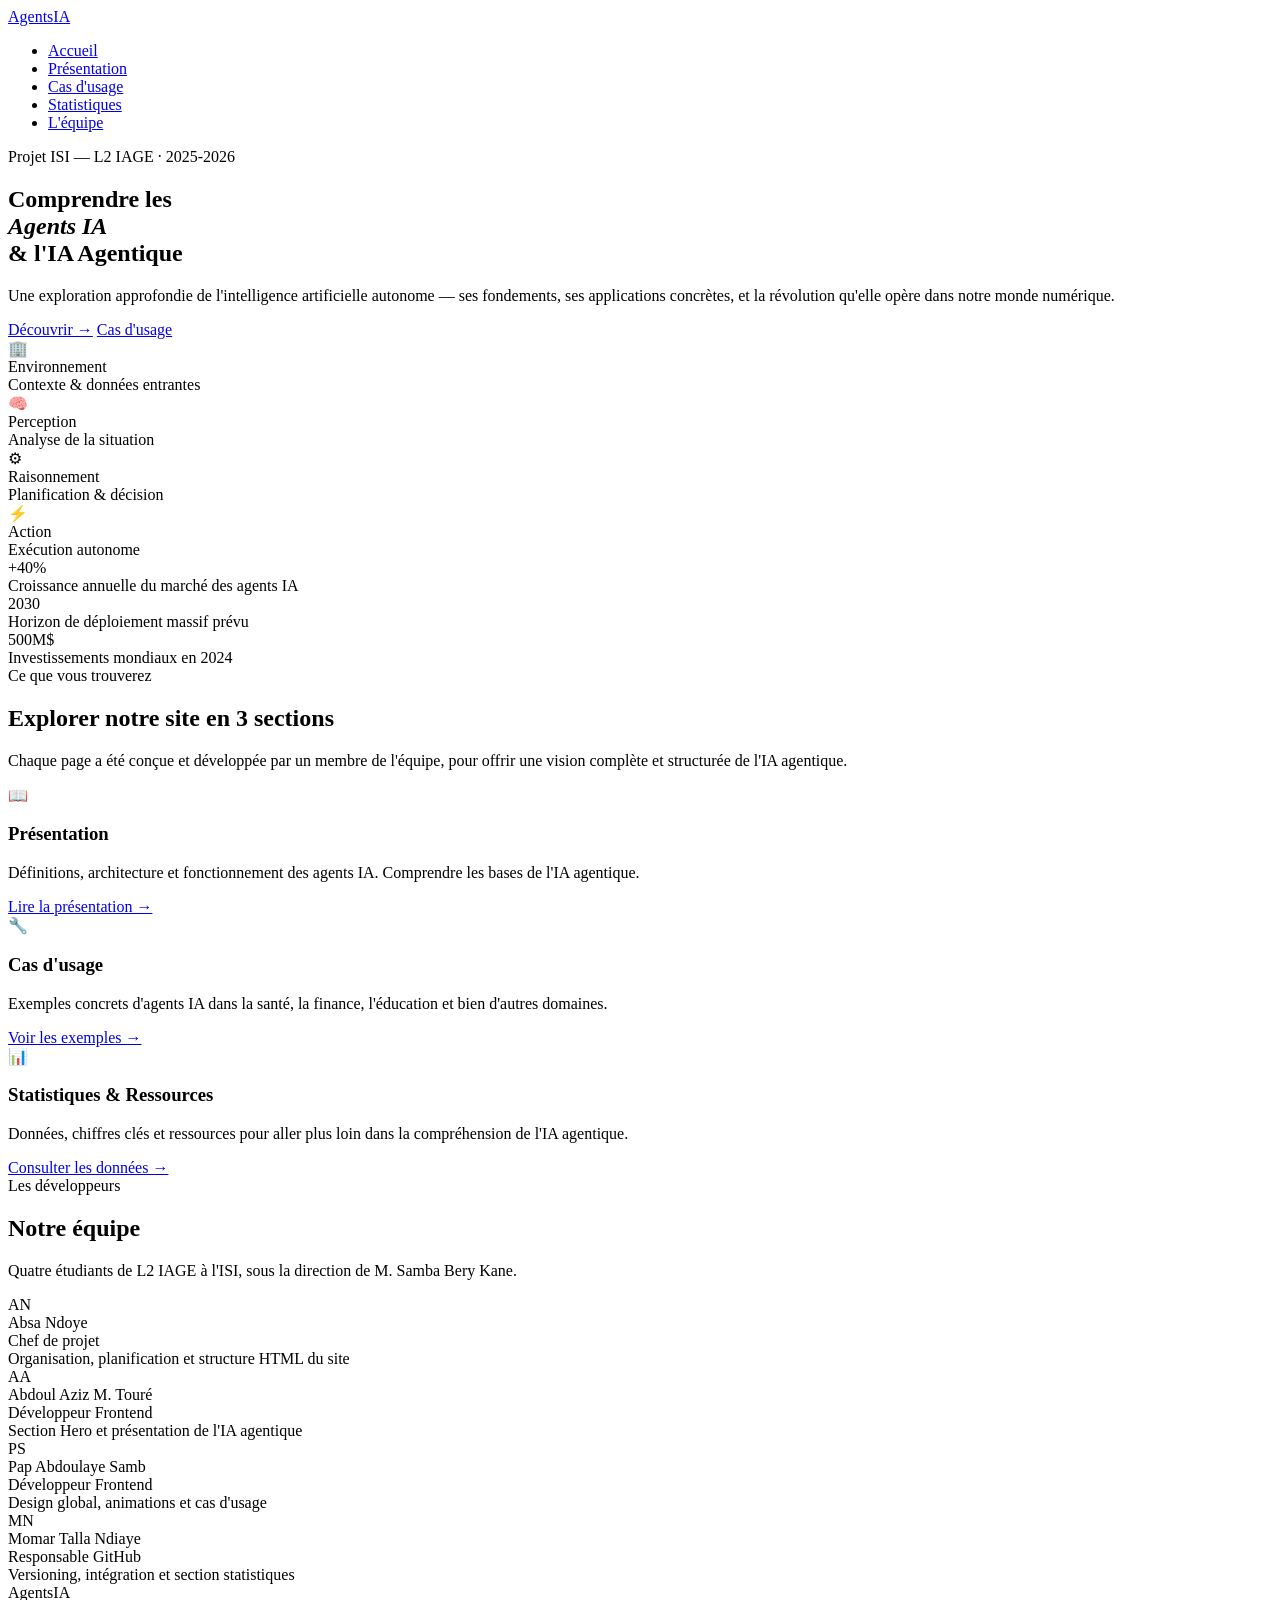
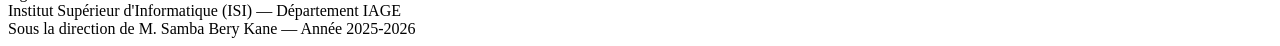
==== index.html @ 9262ff44 "Initial commit : ajout du site vitrine AgentIA" ====
<!DOCTYPE html>
<html lang="fr">
<head>
  <meta charset="UTF-8" />
  <meta name="viewport" content="width=device-width, initial-scale=1.0" />
  <title>Agents IA & IA Agentique</title>
  <link rel="preconnect" href="https://fonts.googleapis.com" />
  <link href="https://fonts.googleapis.com/css2?family=DM+Serif+Display&family=DM+Sans:wght@400;500&display=swap" rel="stylesheet" />
  <link rel="stylesheet" href="styles.css" />
</head>
<body>

  <!-- NAVIGATION -->
  <nav>
    <a class="nav-logo" href="index.html">Agents<span>IA</span></a>
    <ul class="nav-links">
      <li><a href="index.html" class="active">Accueil</a></li>
      <li><a href="presentation.html">Présentation</a></li>
      <li><a href="cas-usage.html">Cas d'usage</a></li>
      <li><a href="statistiques.html">Statistiques</a></li>
      <li><a href="#equipe" class="nav-cta">L'équipe</a></li>
    </ul>
  </nav>

  <!-- HERO -->
  <section class="hero">
    <div class="hero-content">
      <div class="hero-badge">Projet ISI &mdash; L2 IAGE &middot; 2025-2026</div>
      <h1>
        Comprendre les<br />
        <em>Agents IA</em><br />
        &amp; l'IA Agentique
      </h1>
      <p class="hero-description">
        Une exploration approfondie de l'intelligence artificielle autonome &mdash;
        ses fondements, ses applications concrètes, et la révolution qu'elle
        opère dans notre monde numérique.
      </p>
      <div class="hero-actions">
        <a href="presentation.html" class="btn-primary">Découvrir &rarr;</a>
        <a href="cas-usage.html" class="btn-secondary">Cas d'usage</a>
      </div>
    </div>

    <div class="hero-visual">
      <div class="agent-diagram">
        <div class="agent-node">
          <div class="node-icon node-blue">&#127970;</div>
          <div>
            <div>Environnement</div>
            <div class="node-sub">Contexte &amp; données entrantes</div>
          </div>
        </div>
        <div class="connector"></div>
        <div class="agent-node">
          <div class="node-icon node-gray">&#129504;</div>
          <div>
            <div>Perception</div>
            <div class="node-sub">Analyse de la situation</div>
          </div>
        </div>
        <div class="connector"></div>
        <div class="agent-node">
          <div class="node-icon node-blue">&#9881;</div>
          <div>
            <div>Raisonnement</div>
            <div class="node-sub">Planification &amp; décision</div>
          </div>
        </div>
        <div class="connector"></div>
        <div class="agent-node">
          <div class="node-icon node-teal">&#9889;</div>
          <div>
            <div>Action</div>
            <div class="node-sub">Exécution autonome</div>
          </div>
        </div>
      </div>
    </div>
  </section>

  <!-- STATS BAND -->
  <div class="stats-band">
    <div class="stats-inner">
      <div>
        <div class="stat-number">+40%</div>
        <div class="stat-label">Croissance annuelle du marché des agents IA</div>
      </div>
      <div>
        <div class="stat-number">2030</div>
        <div class="stat-label">Horizon de déploiement massif prévu</div>
      </div>
      <div>
        <div class="stat-number">500M$</div>
        <div class="stat-label">Investissements mondiaux en 2024</div>
      </div>
    </div>
  </div>

  <!-- INTRO CARDS -->
  <section class="intro-section">
    <div class="section-label">Ce que vous trouverez</div>
    <h2 class="section-title">Explorer notre site en 3 sections</h2>
    <p class="section-desc">
      Chaque page a été conçue et développée par un membre de l'équipe,
      pour offrir une vision complète et structurée de l'IA agentique.
    </p>
    <div class="cards-grid">
      <div class="card">
        <div class="card-icon">&#128214;</div>
        <h3>Présentation</h3>
        <p>Définitions, architecture et fonctionnement des agents IA. Comprendre les bases de l'IA agentique.</p>
        <a href="presentation.html" class="card-link">Lire la présentation &rarr;</a>
      </div>
      <div class="card">
        <div class="card-icon">&#128295;</div>
        <h3>Cas d'usage</h3>
        <p>Exemples concrets d'agents IA dans la santé, la finance, l'éducation et bien d'autres domaines.</p>
        <a href="cas-usage.html" class="card-link">Voir les exemples &rarr;</a>
      </div>
      <div class="card">
        <div class="card-icon">&#128202;</div>
        <h3>Statistiques &amp; Ressources</h3>
        <p>Données, chiffres clés et ressources pour aller plus loin dans la compréhension de l'IA agentique.</p>
        <a href="statistiques.html" class="card-link">Consulter les données &rarr;</a>
      </div>
    </div>
  </section>

  <!-- EQUIPE SECTION -->
  <section class="equipe-section" id="equipe">
    <div class="equipe-inner">
      <div class="section-label">Les développeurs</div>
      <h2 class="section-title">Notre équipe</h2>
      <p class="section-desc">
        Quatre étudiants de L2 IAGE à l'ISI, sous la direction de M. Samba Bery Kane.
      </p>
      <div class="team-grid">
        <div class="team-card">
          <div class="team-avatar">AN</div>
          <div class="team-name">Absa Ndoye</div>
          <div class="team-role">Chef de projet</div>
          <div class="team-desc">Organisation, planification et structure HTML du site</div>
        </div>
        <div class="team-card">
          <div class="team-avatar">AA</div>
          <div class="team-name">Abdoul Aziz M. Touré</div>
          <div class="team-role">Développeur Frontend</div>
          <div class="team-desc">Section Hero et présentation de l'IA agentique</div>
        </div>
        <div class="team-card">
          <div class="team-avatar">PS</div>
          <div class="team-name">Pap Abdoulaye Samb</div>
          <div class="team-role">Développeur Frontend</div>
          <div class="team-desc">Design global, animations et cas d'usage</div>
        </div>
        <div class="team-card">
          <div class="team-avatar">MN</div>
          <div class="team-name">Momar Talla Ndiaye</div>
          <div class="team-role">Responsable GitHub</div>
          <div class="team-desc">Versioning, intégration et section statistiques</div>
        </div>
      </div>
    </div>
  </section>

  <!-- FOOTER -->
  <footer>
    <div class="footer-logo">AgentsIA</div>
    <div class="footer-info">
      Institut Supérieur d'Informatique (ISI) &mdash; Département IAGE<br />
      Sous la direction de M. Samba Bery Kane &mdash; Année 2025-2026
    </div>
  </footer>

</body>
</html>
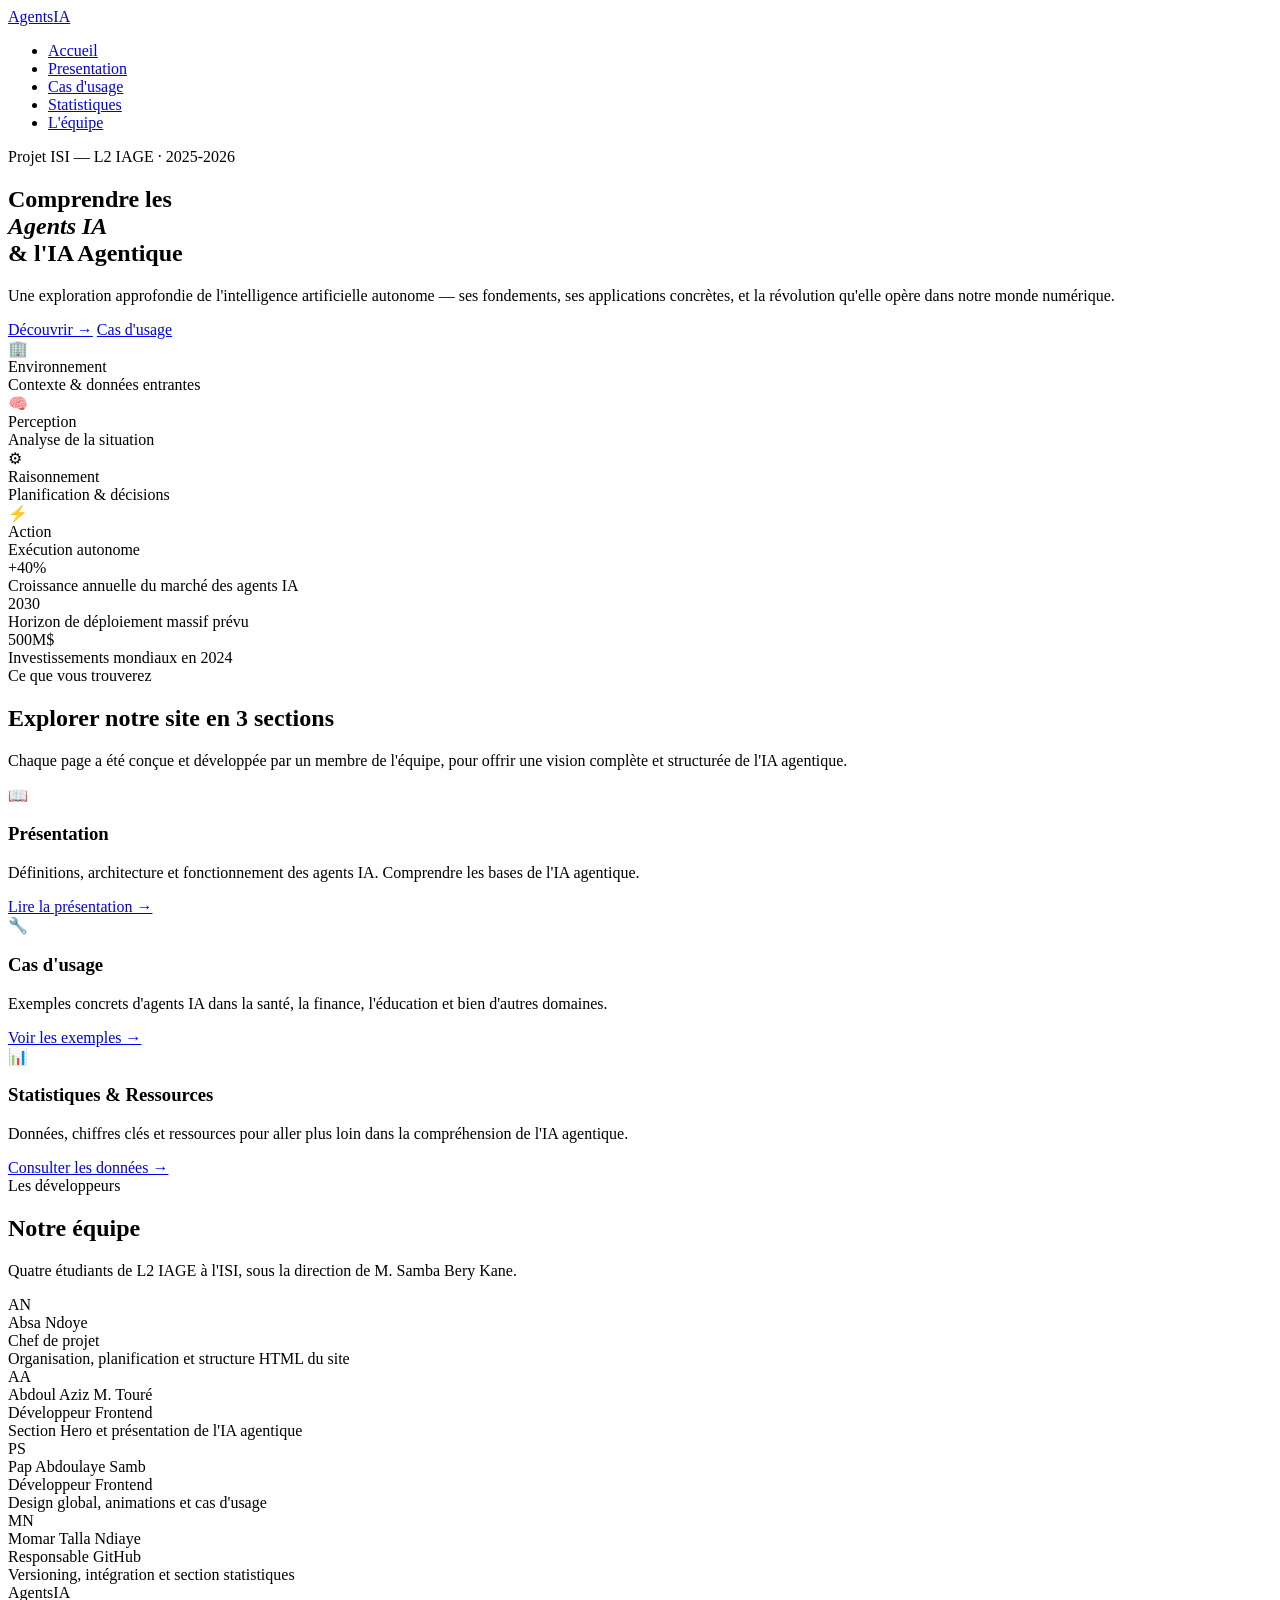
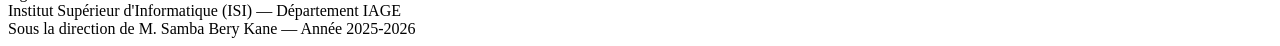
==== commit 9ecf6e61: "amelioration page index" ====
--- a/index.html
+++ b/index.html
@@ -15,7 +15,7 @@
     <a class="nav-logo" href="index.html">Agents<span>IA</span></a>
     <ul class="nav-links">
       <li><a href="index.html" class="active">Accueil</a></li>
-      <li><a href="presentation.html">Présentation</a></li>
+      <li><a href="presentation.html">Presentation</a></li>
       <li><a href="cas-usage.html">Cas d'usage</a></li>
       <li><a href="statistiques.html">Statistiques</a></li>
       <li><a href="#equipe" class="nav-cta">L'équipe</a></li>
@@ -64,7 +64,7 @@
           <div class="node-icon node-blue">&#9881;</div>
           <div>
             <div>Raisonnement</div>
-            <div class="node-sub">Planification &amp; décision</div>
+            <div class="node-sub">Planification &amp; décisions</div>
           </div>
         </div>
         <div class="connector"></div>
